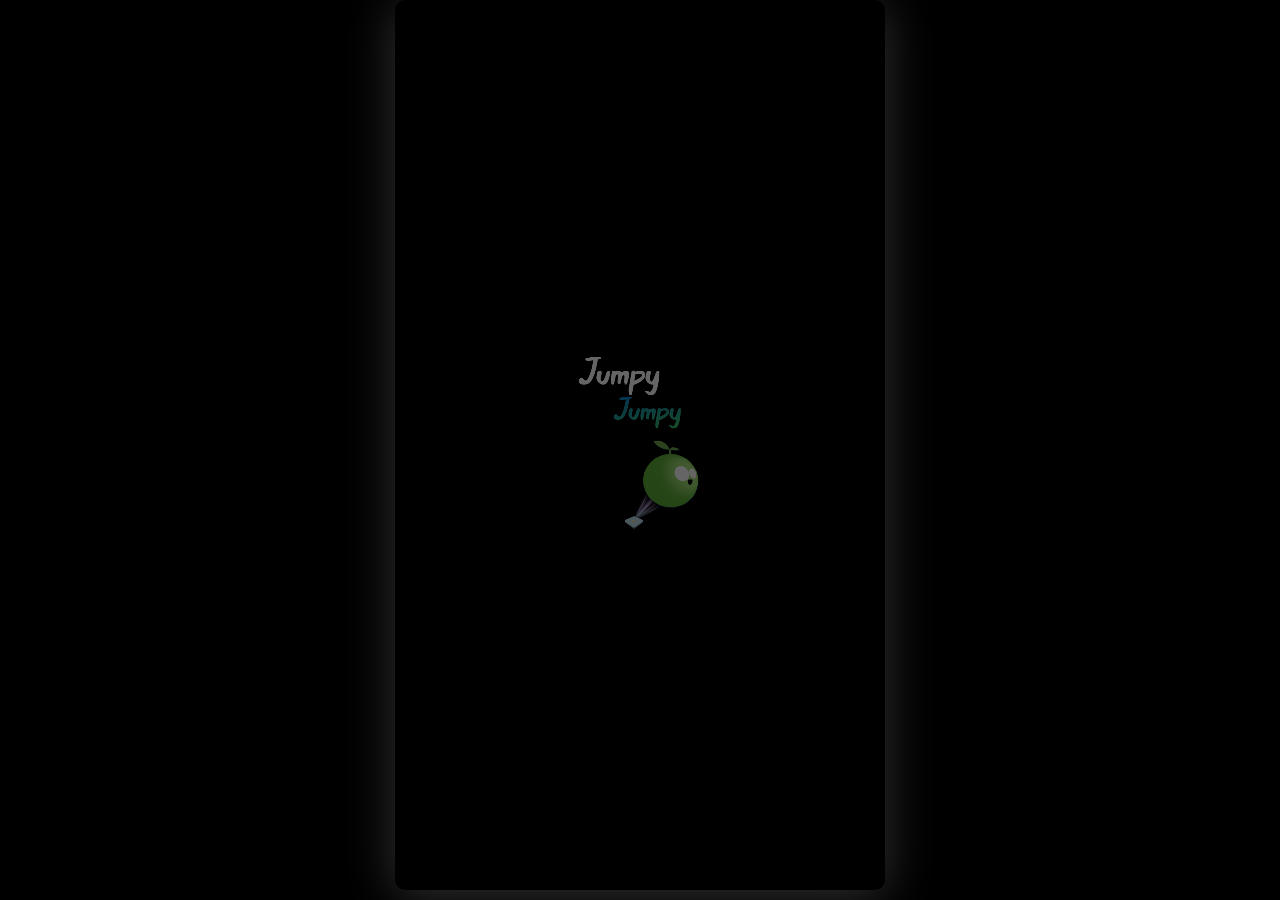
==== index.html @ 77e01981 "test" ====
<!DOCTYPE html>
<html>
  <head>
    <meta charset="utf-8">

    <title>JumpBall</title>

    <meta name="viewport" content="width=device-width,user-scalable=no,initial-scale=1,minimum-scale=1,maximum-scale=1,minimal-ui=true"/>
    <meta name="apple-mobile-web-app-capable" content="yes"/>
    <meta name="full-screen" content="yes"/>
    <meta name="screen-orientation" content="portrait"/>
    <meta name="x5-fullscreen" content="true"/>
    <meta name="360-fullscreen" content="true"/>
    
    <meta name="renderer" content="webkit"/>
    <meta name="force-rendering" content="webkit"/>
    <meta http-equiv="X-UA-Compatible" content="IE=edge,chrome=1"/>
    
    <link rel="stylesheet" type="text/css" href="style.css"/>
    <link rel="icon" href="favicon.ico"/>
  </head>
  <body>
    <!-- <h1 class="header">JumpBall</h1> -->

    <div id="GameDiv" style="width: 480px; height: 880px;">
      <div id="Cocos3dGameContainer">
        <canvas id="GameCanvas" width="480" height="880"></canvas>
      </div>
    </div>
    <!-- <p class="footer">
      Created with <a href="https://www.cocos.com/products" title="Cocos Creator">Cocos Creator</a>
    </p> -->
    <!-- Polyfills bundle. -->
<script src="src/polyfills.bundle.js" charset="utf-8"> </script>

<!-- SystemJS support. -->
<script src="src/system.bundle.js" charset="utf-8"> </script>

<!-- Import map -->
<script src="src/import-map.json" type="systemjs-importmap" charset="utf-8"> </script>

<script>
    System.import('./index.js').catch(function(err) { console.error(err); })
</script>
  </body>
</html>
---- style.css ----
body {
  cursor: default;
  padding: 0;
  border: 0;
  margin: 0;

  text-align: center;
  background-color: black;
  font-family: Helvetica, Verdana, Arial, sans-serif;
}

body, canvas, div {
  outline: none;
  -moz-user-select: none;
  -webkit-user-select: none;
  -ms-user-select: none;
  -khtml-user-select: none;
  -webkit-tap-highlight-color: rgba(0, 0, 0, 0);
}

/* Remove spin of input type number */
input::-webkit-outer-spin-button,
input::-webkit-inner-spin-button {
    /* display: none; <- Crashes Chrome on hover */
  -webkit-appearance: none;
  margin: 0; /* <-- Apparently some margin are still there even though it's hidden */
}

#Cocos2dGameContainer {
  position: absolute;
  margin: 0;
  overflow: hidden;
  left: 0px;
  top: 0px;
}

canvas {
  background-color: rgba(0, 0, 0, 0);
}

a:link, a:visited {
  color: #000;
}

a:active, a:hover {
  color: #666;
}

p.header {
  font-size: small;
}

p.footer {
  font-size: x-small;
}

.progress-bar {
    background-color: #1a1a1a;
    position: absolute;
    left: 10%;
    top: 80%;
    height: 14px;
    padding: 5px;
    width: 80%;
    border-radius: 5px;
    box-shadow: 0 1px 5px #000 inset, 0 1px 0 #444;           
}

.progress-bar span {
    display: block;
    height: 100%;
    border-radius: 3px;
    box-shadow: 0 1px 0 rgba(255, 255, 255, .5) inset;
    transition: width .4s ease-in-out; 
    background-color: #34c2e3;    
}

.stripes span {
    background-size: 30px 30px;
    background-image: linear-gradient(135deg, rgba(255, 255, 255, .15) 25%, transparent 25%,
                        transparent 50%, rgba(255, 255, 255, .15) 50%, rgba(255, 255, 255, .15) 75%,
                        transparent 75%, transparent);            
    
    animation: animate-stripes 1s linear infinite;             
}

@keyframes animate-stripes {
    0% {background-position: 0 0;} 100% {background-position: 60px 0;}
}

h1 {
    color: #444;
    text-shadow: 3px 3px 15px;
}

#GameDiv {
    margin: 0 auto;
    background: black;
    position:relative;
    border:5px solid black;
    border-radius: 10px;
    box-shadow: 0 5px 50px #333
}

#Cocos3dGameContainer, #GameCanvas {
  width: 100%;
  height: 100%;
}
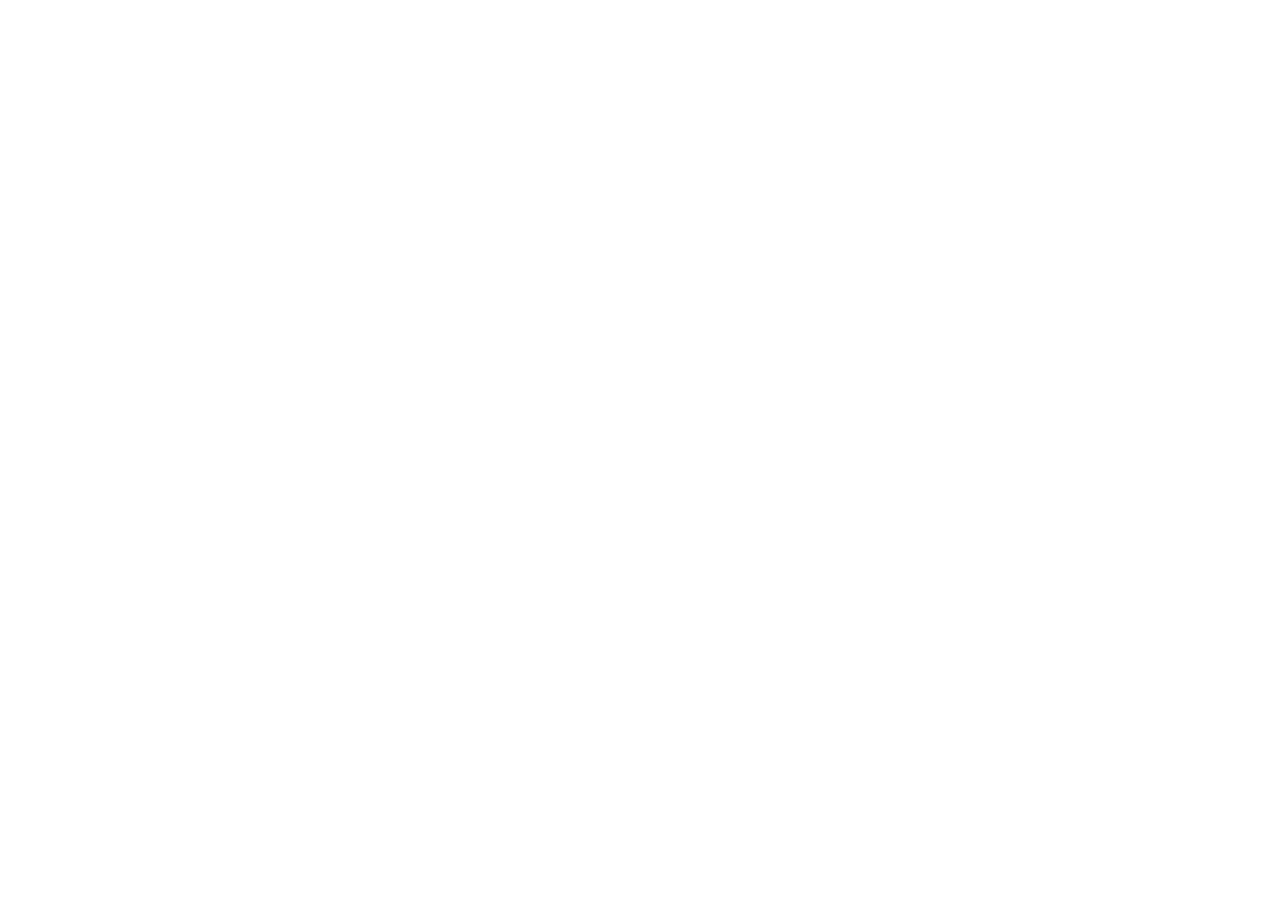
==== commit f66cd676: "test" ====
--- a/index.html
+++ b/index.html
@@ -1,46 +1,90 @@
 <!DOCTYPE html>
 <html>
-  <head>
-    <meta charset="utf-8">
+<head>
+  <meta charset="utf-8">
 
-    <title>JumpBall</title>
+  <title>Cocos Creator | bubble246h5</title>
 
-    <meta name="viewport" content="width=device-width,user-scalable=no,initial-scale=1,minimum-scale=1,maximum-scale=1,minimal-ui=true"/>
-    <meta name="apple-mobile-web-app-capable" content="yes"/>
-    <meta name="full-screen" content="yes"/>
-    <meta name="screen-orientation" content="portrait"/>
-    <meta name="x5-fullscreen" content="true"/>
-    <meta name="360-fullscreen" content="true"/>
-    
-    <meta name="renderer" content="webkit"/>
-    <meta name="force-rendering" content="webkit"/>
-    <meta http-equiv="X-UA-Compatible" content="IE=edge,chrome=1"/>
-    
-    <link rel="stylesheet" type="text/css" href="style.css"/>
-    <link rel="icon" href="favicon.ico"/>
-  </head>
-  <body>
-    <!-- <h1 class="header">JumpBall</h1> -->
+  <!--http://www.html5rocks.com/en/mobile/mobifying/-->
+  <meta name="viewport"
+        content="width=device-width,user-scalable=no,initial-scale=1, minimum-scale=1,maximum-scale=1"/>
 
-    <div id="GameDiv" style="width: 480px; height: 880px;">
-      <div id="Cocos3dGameContainer">
-        <canvas id="GameCanvas" width="480" height="880"></canvas>
-      </div>
+  <!--https://developer.apple.com/library/safari/documentation/AppleApplications/Reference/SafariHTMLRef/Articles/MetaTags.html-->
+  <meta name="apple-mobile-web-app-capable" content="yes">
+  <meta name="apple-mobile-web-app-status-bar-style" content="black-translucent">
+  <meta name="format-detection" content="telephone=no">
+
+  <!-- force webkit on 360 -->
+  <meta name="renderer" content="webkit"/>
+  <meta name="force-rendering" content="webkit"/>
+  <!-- force edge on IE -->
+  <meta http-equiv="X-UA-Compatible" content="IE=edge,chrome=1"/>
+  <meta name="msapplication-tap-highlight" content="no">
+
+  <!-- force full screen on some browser -->
+  <meta name="full-screen" content="yes"/>
+  <meta name="x5-fullscreen" content="true"/>
+  <meta name="360-fullscreen" content="true"/>
+  
+  <!-- force screen orientation on some browser -->
+  <meta name="screen-orientation" content="portrait"/>
+  <meta name="x5-orientation" content="portrait">
+
+  <!--fix fireball/issues/3568 -->
+  <!--<meta name="browsermode" content="application">-->
+  <meta name="x5-page-mode" content="app">
+
+  <!--<link rel="apple-touch-icon" href=".png" />-->
+  <!--<link rel="apple-touch-icon-precomposed" href=".png" />-->
+
+  <link rel="stylesheet" type="text/css" href="style-mobile.css"/>
+  <link rel="icon" href="favicon.ico"/>
+</head>
+<body>
+  <canvas id="GameCanvas" oncontextmenu="event.preventDefault()" tabindex="0"></canvas>
+  <!-- <div id="splash">
+     <div class="progress-bar stripes">
+      <span style="width: 0%"></span>
     </div>
-    <!-- <p class="footer">
-      Created with <a href="https://www.cocos.com/products" title="Cocos Creator">Cocos Creator</a>
-    </p> -->
-    <!-- Polyfills bundle. -->
-<script src="src/polyfills.bundle.js" charset="utf-8"> </script>
+  </div> -->
 
-<!-- SystemJS support. -->
-<script src="src/system.bundle.js" charset="utf-8"> </script>
+<script src="src/settings.js" charset="utf-8"></script>
 
-<!-- Import map -->
-<script src="src/import-map.json" type="systemjs-importmap" charset="utf-8"> </script>
+<script src="main.js" charset="utf-8"></script>
 
-<script>
-    System.import('./index.js').catch(function(err) { console.error(err); })
+<script type="text/javascript">
+(function () {
+    // open web debugger console
+    if (typeof VConsole !== 'undefined') {
+        window.vConsole = new VConsole();
+    }
+
+    var debug = window._CCSettings.debug;
+    // var splash = document.getElementById('splash');
+    // splash.style.display = 'block';
+
+    function loadScript (moduleName, cb) {
+      function scriptLoaded () {
+          document.body.removeChild(domScript);
+          domScript.removeEventListener('load', scriptLoaded, false);
+          cb && cb();
+      };
+      var domScript = document.createElement('script');
+      domScript.async = true;
+      domScript.src = moduleName;
+      domScript.addEventListener('load', scriptLoaded, false);
+      document.body.appendChild(domScript);
+    }
+
+    loadScript(debug ? 'cocos2d-js.js' : 'cocos2d-js-min.js', function () {
+      if (CC_PHYSICS_BUILTIN || CC_PHYSICS_CANNON) {
+        loadScript(debug ? 'physics.js' : 'physics-min.js', window.boot);
+      }
+      else {
+        window.boot();
+      }
+    });
+})();
 </script>
-  </body>
+</body>
 </html>
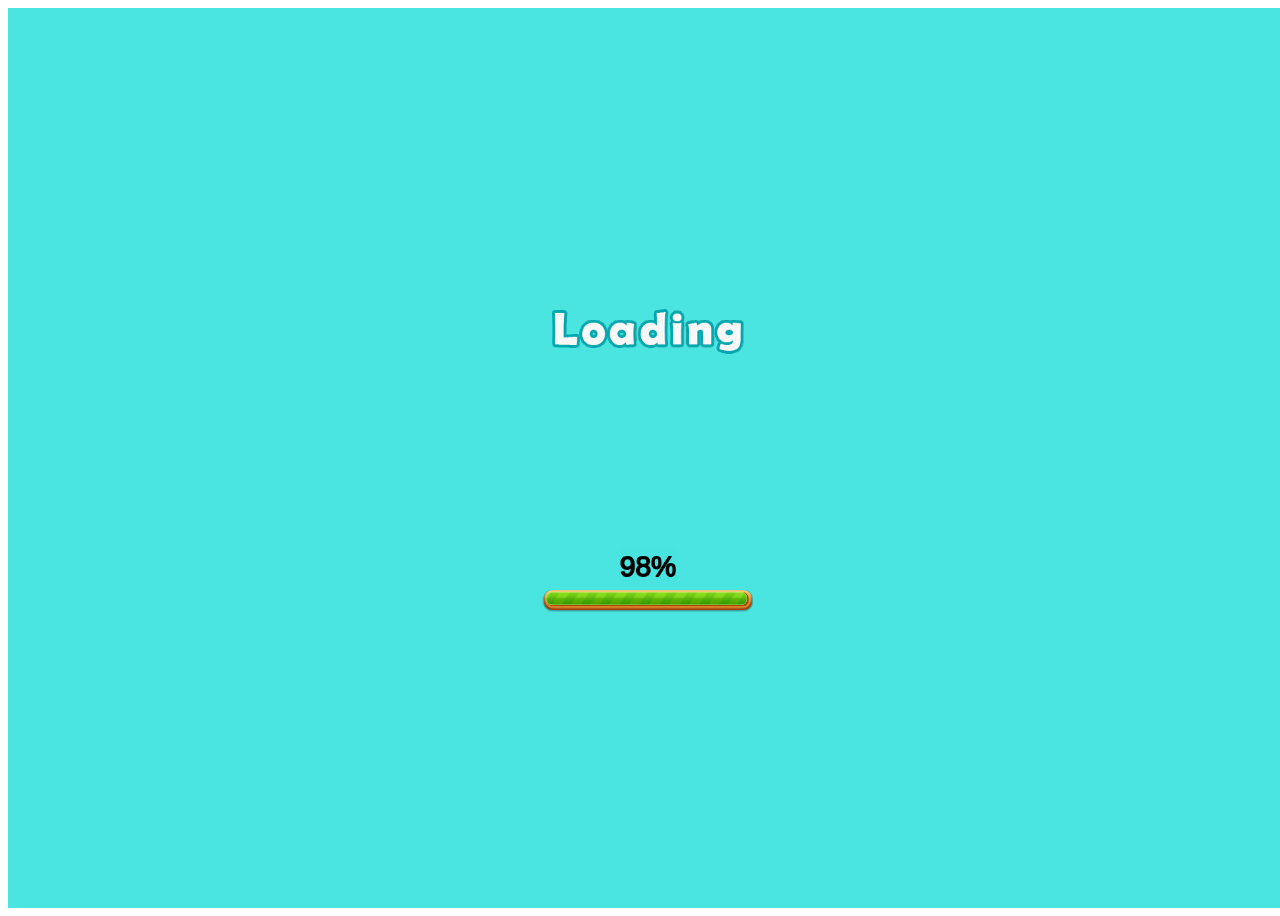
==== commit 5e5444ff: "test" ====
(no text change in the page or its own stylesheets)
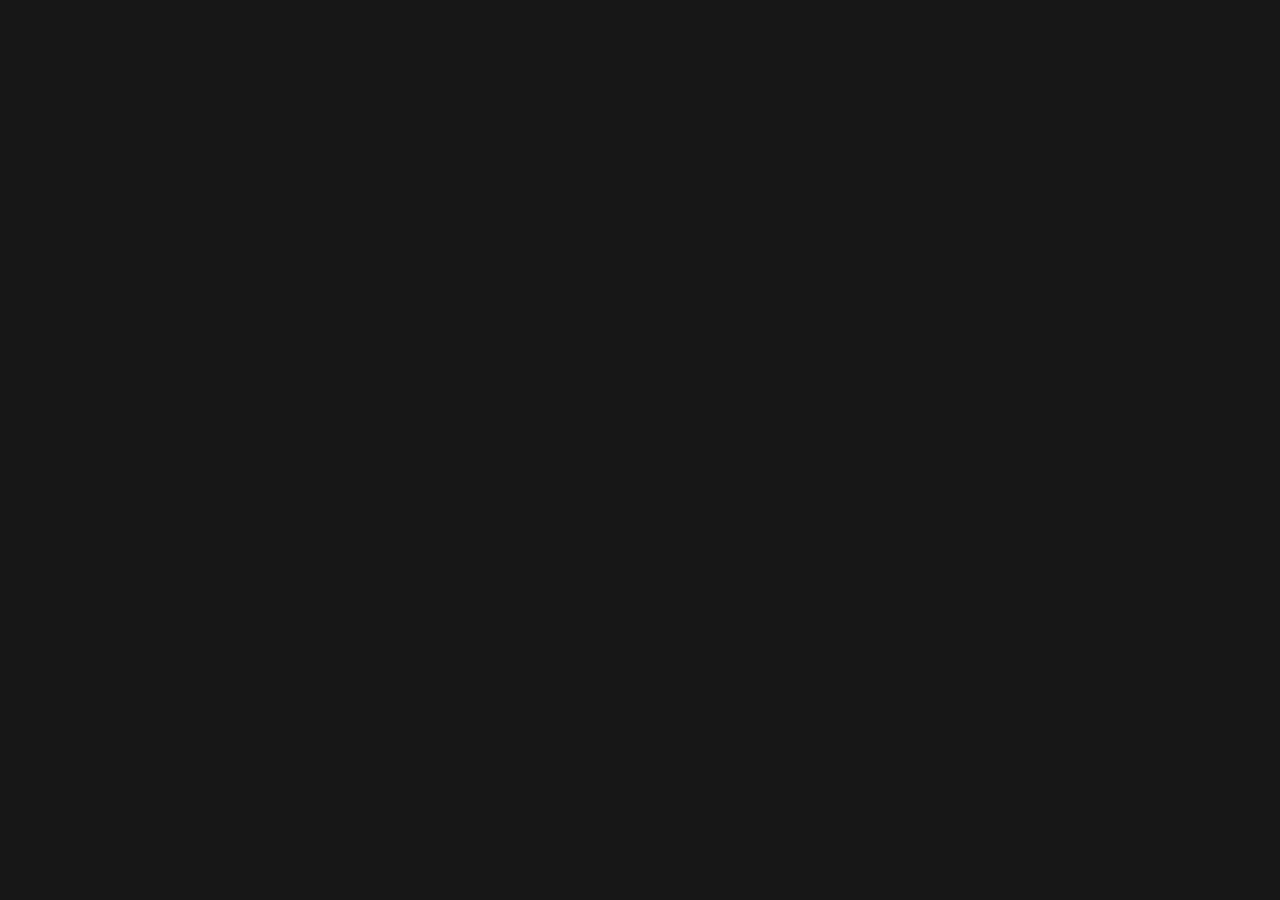
==== commit d49d856e: "test" ====
--- a/index.html
+++ b/index.html
@@ -42,11 +42,11 @@
 </head>
 <body>
   <canvas id="GameCanvas" oncontextmenu="event.preventDefault()" tabindex="0"></canvas>
-  <!-- <div id="splash">
-     <div class="progress-bar stripes">
+  <div id="splash">
+     <!-- <div class="progress-bar stripes">
       <span style="width: 0%"></span>
-    </div>
-  </div> -->
+    </div> -->
+  </div>
 
 <script src="src/settings.js" charset="utf-8"></script>
 
--- a/style-mobile.css
+++ b/style-mobile.css
@@ -0,0 +1,134 @@
+html {
+  -ms-touch-action: none;
+
+}
+
+body, canvas, div {
+  display: block;
+  outline: none;
+  -webkit-tap-highlight-color: rgba(0, 0, 0, 0);
+
+  user-select: none;
+  -moz-user-select: none;
+  -webkit-user-select: none;
+  -ms-user-select: none;
+  -khtml-user-select: none;
+  -webkit-tap-highlight-color: rgba(0, 0, 0, 0);
+}
+
+/* Remove spin of input type number */
+input::-webkit-outer-spin-button,
+input::-webkit-inner-spin-button {
+  /* display: none; <- Crashes Chrome on hover */
+  -webkit-appearance: none;
+  margin: 0; /* <-- Apparently some margin are still there even though it's hidden */
+}
+body {
+  position: absolute;
+  top: 0;
+  left: 0;
+  width: 100%;
+  height: 100%;
+  padding: 0;
+  border: 0;
+  margin: 0;
+
+  cursor: default;
+  color: #888;
+  background-color: #333;
+
+  text-align: center;
+  font-family: Helvetica, Verdana, Arial, sans-serif;
+
+  display: flex;
+  flex-direction: column;
+  
+  /* fix bug: https://github.com/cocos-creator/2d-tasks/issues/791 */
+  /* overflow cannot be applied in Cocos2dGameContainer, 
+  otherwise child elements will be hidden when Cocos2dGameContainer rotated 90 deg */
+  overflow: hidden;
+}
+
+#Cocos2dGameContainer {
+  position: absolute;
+  margin: 0;
+  left: 0px;
+  top: 0px;
+  width: 100%;
+  height: 100%;
+  display: -webkit-box;
+  -webkit-box-orient: horizontal;
+  -webkit-box-align: center;
+  -webkit-box-pack: center;
+  background-color: rgba(0, 0, 0, 0);
+
+}
+#GameCanvas {
+  margin: 0;
+  left: 0px;
+  top: 0px;
+  width: 100%;
+  height: 100%;
+  background-color: rgba(0, 0, 0, 0);
+}
+
+canvas {
+  background-color: rgba(0, 0, 0, 0);
+}
+
+a:link, a:visited {
+  color: #666;
+}
+
+a:active, a:hover {
+  color: #666;
+}
+
+p.header {
+  font-size: small;
+}
+
+p.footer {
+  font-size: x-small;
+}
+
+#splash {
+  position: absolute;
+  top: 0;
+  left: 0;
+  width: 100%;
+  height: 100%;
+  background: #171717;
+}
+
+.progress-bar {
+    position: absolute;
+    left: 27.5%;
+    top: 80%;
+    height: 3px;
+    padding: 2px;
+    width: 45%;
+    border-radius: 7px;
+    box-shadow: 0 1px 5px #000 inset, 0 1px 0 #444;           
+}
+
+.progress-bar span {
+    display: block;
+    height: 100%;
+    border-radius: 3px;
+    transition: width .4s ease-in-out;
+    background-color: #3dc5de;
+}
+
+.stripes span {
+    background-size: 30px 30px;
+    background-image: linear-gradient(135deg, rgba(255, 255, 255, .15) 25%, transparent 25%,
+                        transparent 50%, rgba(255, 255, 255, .15) 50%, rgba(255, 255, 255, .15) 75%,
+                        transparent 75%, transparent);            
+    
+    animation: animate-stripes 1s linear infinite;             
+}
+
+@keyframes animate-stripes {
+    0% {background-position: 0 0;} 100% {background-position: 60px 0;}
+}
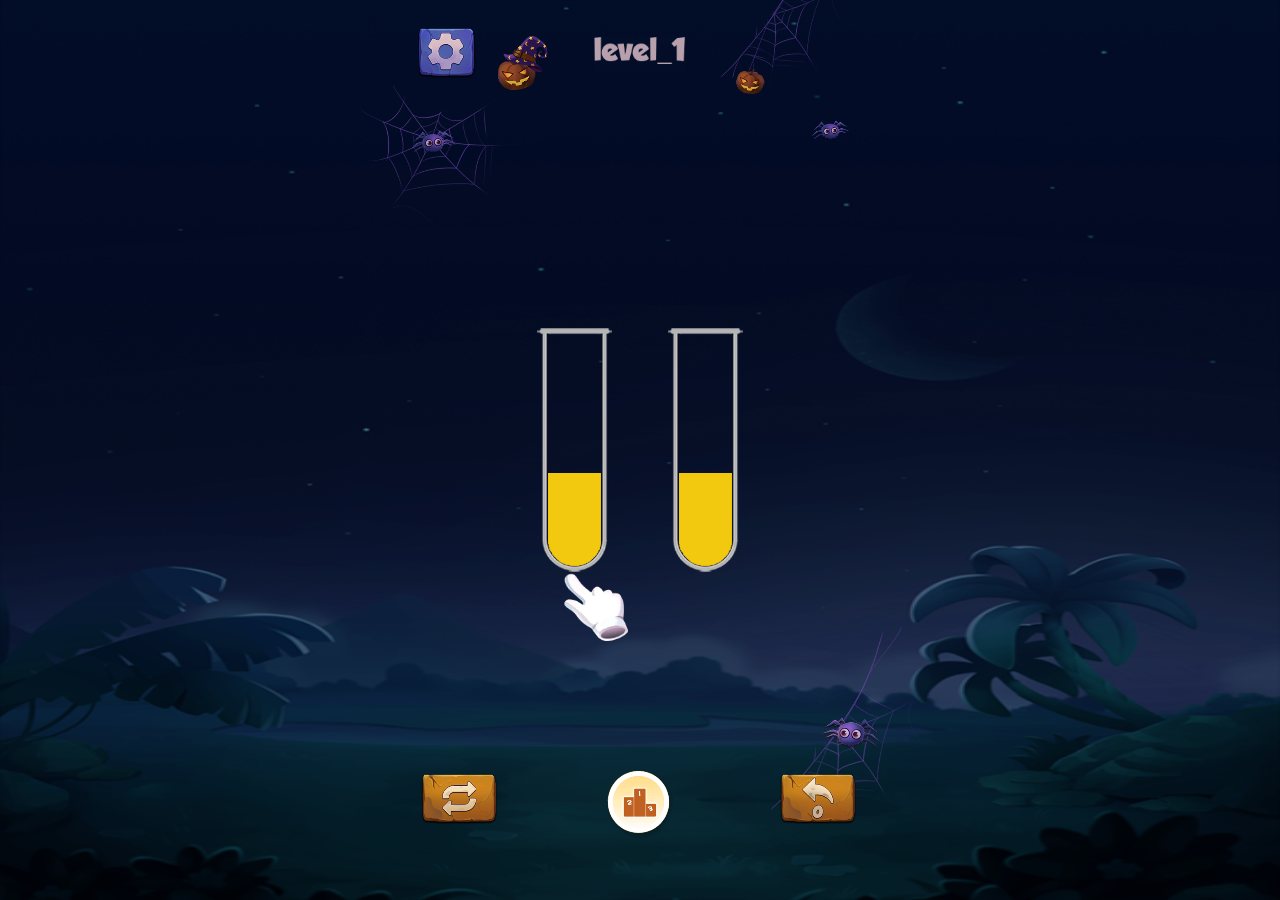
==== commit 07698464: "Add files via upload water sort" ====
--- a/index.html
+++ b/index.html
@@ -1,90 +1,88 @@
-<!DOCTYPE html>
-<html>
-<head>
-  <meta charset="utf-8">
-
-  <title>Cocos Creator | bubble246h5</title>
-
-  <!--http://www.html5rocks.com/en/mobile/mobifying/-->
-  <meta name="viewport"
-        content="width=device-width,user-scalable=no,initial-scale=1, minimum-scale=1,maximum-scale=1"/>
-
-  <!--https://developer.apple.com/library/safari/documentation/AppleApplications/Reference/SafariHTMLRef/Articles/MetaTags.html-->
-  <meta name="apple-mobile-web-app-capable" content="yes">
-  <meta name="apple-mobile-web-app-status-bar-style" content="black-translucent">
-  <meta name="format-detection" content="telephone=no">
-
-  <!-- force webkit on 360 -->
-  <meta name="renderer" content="webkit"/>
-  <meta name="force-rendering" content="webkit"/>
-  <!-- force edge on IE -->
-  <meta http-equiv="X-UA-Compatible" content="IE=edge,chrome=1"/>
-  <meta name="msapplication-tap-highlight" content="no">
-
-  <!-- force full screen on some browser -->
-  <meta name="full-screen" content="yes"/>
-  <meta name="x5-fullscreen" content="true"/>
-  <meta name="360-fullscreen" content="true"/>
-  
-  <!-- force screen orientation on some browser -->
-  <meta name="screen-orientation" content="portrait"/>
-  <meta name="x5-orientation" content="portrait">
-
-  <!--fix fireball/issues/3568 -->
-  <!--<meta name="browsermode" content="application">-->
-  <meta name="x5-page-mode" content="app">
-
-  <!--<link rel="apple-touch-icon" href=".png" />-->
-  <!--<link rel="apple-touch-icon-precomposed" href=".png" />-->
-
-  <link rel="stylesheet" type="text/css" href="style-mobile.css"/>
-  <link rel="icon" href="favicon.ico"/>
-</head>
-<body>
-  <canvas id="GameCanvas" oncontextmenu="event.preventDefault()" tabindex="0"></canvas>
-  <div id="splash">
-     <!-- <div class="progress-bar stripes">
-      <span style="width: 0%"></span>
-    </div> -->
-  </div>
-
-<script src="src/settings.js" charset="utf-8"></script>
-
-<script src="main.js" charset="utf-8"></script>
-
-<script type="text/javascript">
-(function () {
-    // open web debugger console
-    if (typeof VConsole !== 'undefined') {
-        window.vConsole = new VConsole();
-    }
-
-    var debug = window._CCSettings.debug;
-    // var splash = document.getElementById('splash');
-    // splash.style.display = 'block';
-
-    function loadScript (moduleName, cb) {
-      function scriptLoaded () {
-          document.body.removeChild(domScript);
-          domScript.removeEventListener('load', scriptLoaded, false);
-          cb && cb();
-      };
-      var domScript = document.createElement('script');
-      domScript.async = true;
-      domScript.src = moduleName;
-      domScript.addEventListener('load', scriptLoaded, false);
-      document.body.appendChild(domScript);
-    }
-
-    loadScript(debug ? 'cocos2d-js.js' : 'cocos2d-js-min.js', function () {
-      if (CC_PHYSICS_BUILTIN || CC_PHYSICS_CANNON) {
-        loadScript(debug ? 'physics.js' : 'physics-min.js', window.boot);
-      }
-      else {
-        window.boot();
-      }
-    });
-})();
-</script>
-</body>
-</html>
+<!DOCTYPE html>
+<html>
+<head>
+  <meta charset="utf-8">
+
+  <title>пасьянс</title>
+
+  <!--http://www.html5rocks.com/en/mobile/mobifying/-->
+  <meta name="viewport"
+        content="width=device-width,user-scalable=no,initial-scale=1, minimum-scale=1,maximum-scale=1"/>
+
+  <!--https://developer.apple.com/library/safari/documentation/AppleApplications/Reference/SafariHTMLRef/Articles/MetaTags.html-->
+  <meta name="apple-mobile-web-app-capable" content="yes">
+  <meta name="apple-mobile-web-app-status-bar-style" content="black-translucent">
+  <meta name="format-detection" content="telephone=no">
+
+  <!-- force webkit on 360 -->
+  <meta name="renderer" content="webkit"/>
+  <meta name="force-rendering" content="webkit"/>
+  <!-- force edge on IE -->
+  <meta http-equiv="X-UA-Compatible" content="IE=edge,chrome=1"/>
+  <meta name="msapplication-tap-highlight" content="no">
+
+  <!-- force full screen on some browser -->
+  <meta name="full-screen" content="yes"/>
+  <meta name="x5-fullscreen" content="true"/>
+  <meta name="360-fullscreen" content="true"/>
+  
+  <!-- force screen orientation on some browser -->
+  <meta name="screen-orientation" content="portrait"/>
+  <meta name="x5-orientation" content="portrait">
+
+  <!--fix fireball/issues/3568 -->
+  <!--<meta name="browsermode" content="application">-->
+  <meta name="x5-page-mode" content="app">
+
+  <!--<link rel="apple-touch-icon" href=".png" />-->
+  <!--<link rel="apple-touch-icon-precomposed" href=".png" />-->
+
+  <link rel="stylesheet" type="text/css" href="style-mobile.55556.css"/>
+  <link rel="icon" href="favicon.8de18.ico"/>
+</head>
+<body>
+  <canvas id="GameCanvas" oncontextmenu="event.preventDefault()" tabindex="0"></canvas>
+  <div id="splash">
+
+  </div>
+
+<script src="src/settings.8e842.js" charset="utf-8"></script>
+
+<script src="main.c34d1.js" charset="utf-8"></script>
+
+<script type="text/javascript">
+(function () {
+    // open web debugger console
+    if (typeof VConsole !== 'undefined') {
+        window.vConsole = new VConsole();
+    }
+
+    var debug = window._CCSettings.debug;
+    var splash = document.getElementById('splash');
+    splash.style.display = 'block';
+
+    function loadScript (moduleName, cb) {
+      function scriptLoaded () {
+          document.body.removeChild(domScript);
+          domScript.removeEventListener('load', scriptLoaded, false);
+          cb && cb();
+      };
+      var domScript = document.createElement('script');
+      domScript.async = true;
+      domScript.src = moduleName;
+      domScript.addEventListener('load', scriptLoaded, false);
+      document.body.appendChild(domScript);
+    }
+
+    loadScript(debug ? 'cocos2d-js.js' : 'cocos2d-js-min.9b48d.js', function () {
+      if (CC_PHYSICS_BUILTIN || CC_PHYSICS_CANNON) {
+        loadScript(debug ? 'physics.js' : 'physics-min.js', window.boot);
+      }
+      else {
+        window.boot();
+      }
+    });
+})();
+</script>
+</body>
+</html>
--- a/style-mobile.55556.css
+++ b/style-mobile.55556.css
@@ -0,0 +1,106 @@
+html {
+  -ms-touch-action: none;
+}
+
+body, canvas, div {
+  display: block;
+  outline: none;
+  -webkit-tap-highlight-color: rgba(0, 0, 0, 0);
+
+  user-select: none;
+  -moz-user-select: none;
+  -webkit-user-select: none;
+  -ms-user-select: none;
+  -khtml-user-select: none;
+  -webkit-tap-highlight-color: rgba(0, 0, 0, 0);
+}
+
+/* Remove spin of input type number */
+input::-webkit-outer-spin-button,
+input::-webkit-inner-spin-button {
+  /* display: none; <- Crashes Chrome on hover */
+  -webkit-appearance: none;
+  margin: 0; /* <-- Apparently some margin are still there even though it's hidden */
+}
+
+body {
+  position: absolute;
+  top: 0;
+  left: 0;
+  width: 100%;
+  height: 100%;
+  padding: 0;
+  border: 0;
+  margin: 0;
+
+  cursor: default;
+  color: #888;
+  background-color: #333;
+
+  text-align: center;
+  font-family: Helvetica, Verdana, Arial, sans-serif;
+
+  display: flex;
+  flex-direction: column;
+  
+  /* fix bug: https://github.com/cocos-creator/2d-tasks/issues/791 */
+  /* overflow cannot be applied in Cocos2dGameContainer, 
+  otherwise child elements will be hidden when Cocos2dGameContainer rotated 90 deg */
+  overflow: hidden;
+}
+
+#Cocos2dGameContainer {
+  position: absolute;
+  margin: 0;
+  left: 0px;
+  top: 0px;
+
+  display: -webkit-box;
+  -webkit-box-orient: horizontal;
+  -webkit-box-align: center;
+  -webkit-box-pack: center;
+}
+
+canvas {
+  background-color: rgba(0, 0, 0, 0);
+}
+
+a:link, a:visited {
+  color: #666;
+}
+
+a:active, a:hover {
+  color: #666;
+}
+
+p.header {
+  font-size: small;
+}
+
+p.footer {
+  font-size: x-small;
+}
+
+#splash {
+  position: absolute;
+  top: 0;
+  left: 0;
+  width: 100%;
+  height: 100%;
+  background: black no-repeat center;
+
+}
+
+
+.stripes span {
+    background-size: 30px 30px;
+    background-image: linear-gradient(135deg, rgba(255, 255, 255, .15) 25%, transparent 25%,
+                        transparent 50%, rgba(255, 255, 255, .15) 50%, rgba(255, 255, 255, .15) 75%,
+                        transparent 75%, transparent);            
+    
+    animation: animate-stripes 1s linear infinite;             
+}
+
+@keyframes animate-stripes {
+    0% {background-position: 0 0;} 100% {background-position: 60px 0;}
+}
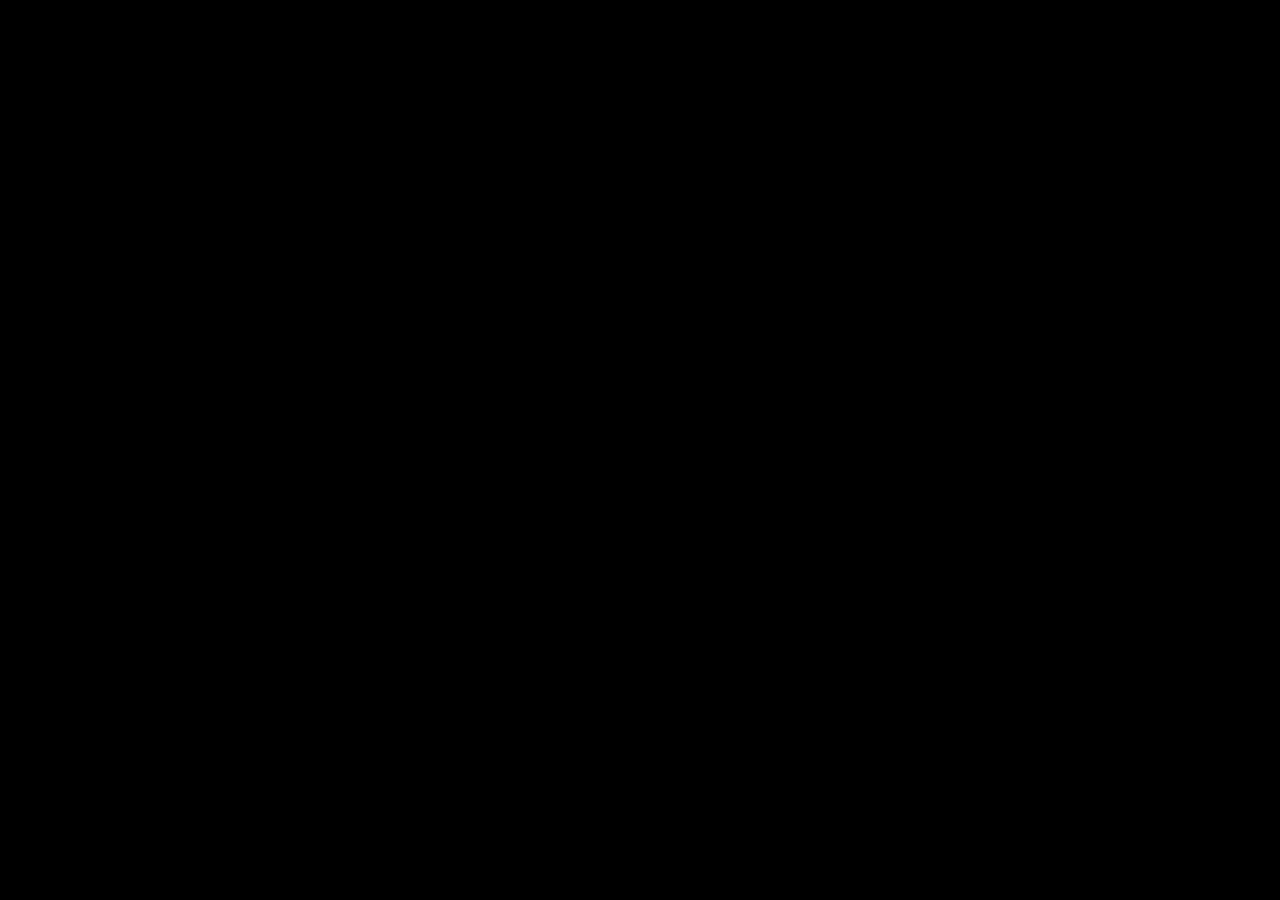
==== commit 5cb5d379: "Add files via upload ball sort" ====
--- a/index.html
+++ b/index.html
@@ -3,7 +3,7 @@
 <head>
   <meta charset="utf-8">
 
-  <title>пасьянс</title>
+  <title>Мастер сортировки мячей</title>
 
   <!--http://www.html5rocks.com/en/mobile/mobifying/-->
   <meta name="viewport"
@@ -46,9 +46,9 @@
 
   </div>
 
-<script src="src/settings.8e842.js" charset="utf-8"></script>
+<script src="src/settings.27509.js" charset="utf-8"></script>
 
-<script src="main.c34d1.js" charset="utf-8"></script>
+<script src="main.b452b.js" charset="utf-8"></script>
 
 <script type="text/javascript">
 (function () {
@@ -74,7 +74,7 @@
       document.body.appendChild(domScript);
     }
 
-    loadScript(debug ? 'cocos2d-js.js' : 'cocos2d-js-min.9b48d.js', function () {
+    loadScript(debug ? 'cocos2d-js.js' : 'cocos2d-js-min.efb56.js', function () {
       if (CC_PHYSICS_BUILTIN || CC_PHYSICS_CANNON) {
         loadScript(debug ? 'physics.js' : 'physics-min.js', window.boot);
       }
